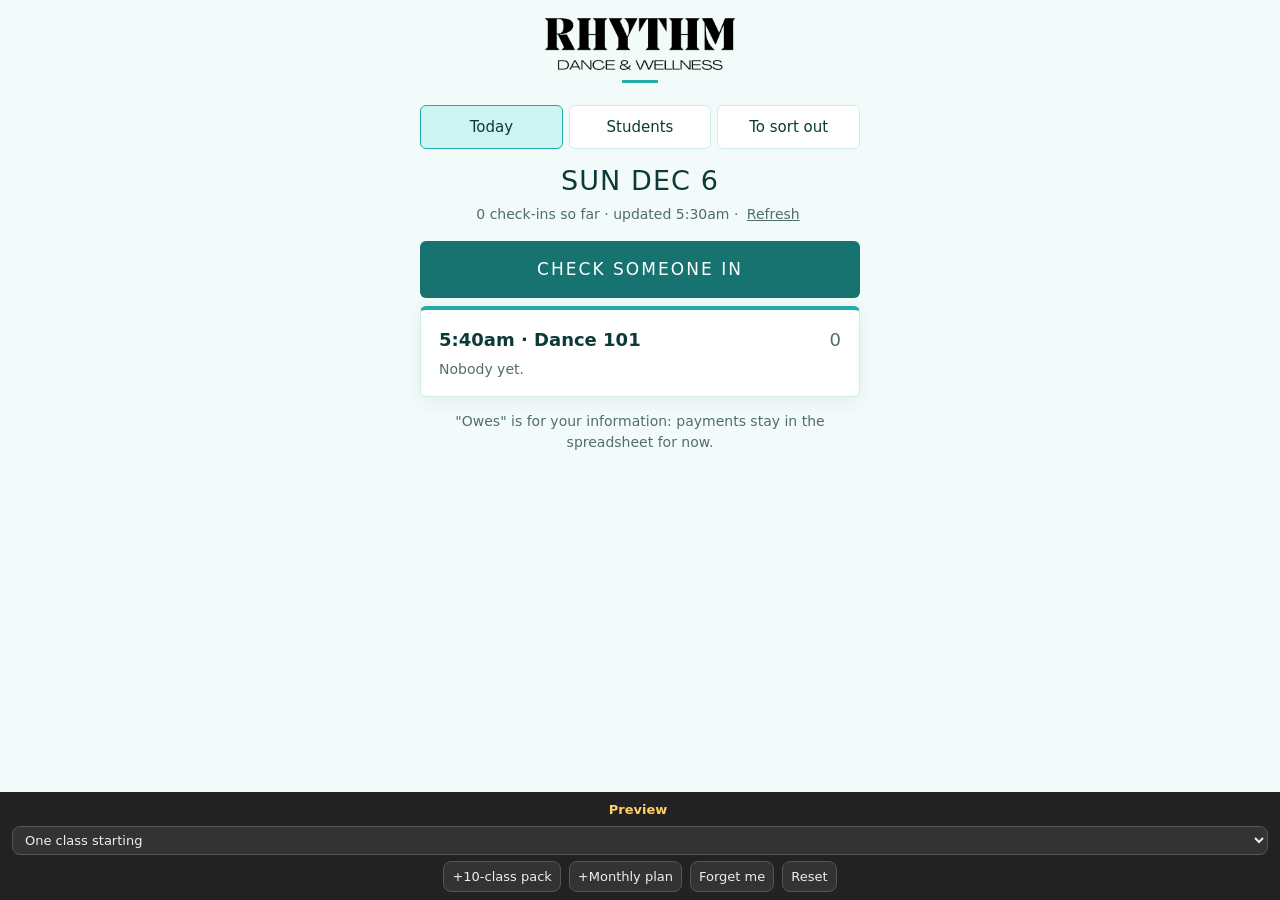
==== web/owner.html @ f5e7a421 "Owner page: today's classes, monthly plans, class passes and visits to sort out, from her phone web/" ====
<!doctype html>
<html lang="en">
<head>
  <meta charset="utf-8">
  <meta name="viewport" content="width=device-width, initial-scale=1, viewport-fit=cover">
  <meta name="theme-color" content="#21ada8">
  <meta name="robots" content="noindex">
  <!-- The owner's page. Same rules as the check-in page: itself, the Google Font and the Apps Script API. -->
  <meta http-equiv="Content-Security-Policy" content="default-src 'self'; script-src 'self'; style-src 'self' 'unsafe-inline' https://fonts.googleapis.com; font-src https://fonts.gstatic.com; img-src 'self'; connect-src 'self' https://script.google.com https://script.googleusercontent.com; base-uri 'none'; form-action 'none'; object-src 'none'">
  <!-- The link carries its key after the #, which browsers never send anywhere; this keeps it out of other sites' logs too. -->
  <meta name="referrer" content="no-referrer">
  <title>Studio</title>
  <link rel="preconnect" href="https://fonts.googleapis.com">
  <link rel="preconnect" href="https://fonts.gstatic.com" crossorigin>
  <link rel="stylesheet" href="https://fonts.googleapis.com/css2?family=Jost:wght@300;400;500;600&display=swap">
  <link rel="stylesheet" href="style.css">
</head>
<body class="owner">
  <header class="top">
    <img class="logo" src="logo.png" alt="" width="560" height="153">
    <span id="studio"></span>
  </header>
  <nav class="tabs" id="tabs" hidden>
    <button type="button" data-tab="today">Today</button>
    <button type="button" data-tab="students">Students</button>
    <button type="button" data-tab="extras">To sort out <span class="count" id="extras-count" hidden></span></button>
  </nav>
  <main id="app" aria-live="polite">
    <div class="card center"><div class="spinner" aria-hidden="true"></div></div>
  </main>
  <noscript><p class="card">Please turn on JavaScript.</p></noscript>
  <script src="config.js"></script>
  <script src="owner.js"></script>
</body>
</html>
---- web/style.css ----
/* Colours and type follow the studio's Wix site (rhythmdw.com): its teal #21ADA8,
   white space, and light geometric capitals. The site's Avenir / Brandon Grotesque
   are licensed fonts, so Jost (free, Google Fonts) stands in for both. */
:root {
  --bg: #f2fbfa;
  --card: #ffffff;
  --ink: #0b3a38;
  --muted: #4f6e6c;
  --line: #cfeceb;
  --teal: #21ada8;         /* the studio's accent */
  --brand: #167370;        /* deeper teal from their palette: readable white text on buttons */
  --brand-ink: #ffffff;
  --ok: #167370;
  --ok-soft: #ccf5f4;
  --warn-soft: #fff4e0;
  --warn-ink: #7a4f00;
  --venmo: #008cff;
  --radius: 6px;
  --shadow: 0 4px 18px rgba(11, 58, 56, 0.07);
  --display: "Jost", "Avenir Next", Avenir, "Century Gothic", system-ui, sans-serif;
}
@media (prefers-color-scheme: dark) {
  :root {
    --bg: #082826;
    --card: #0e3533;
    --ink: #e9f8f7;
    --muted: #9cc4c1;
    --line: #1d4c49;
    --teal: #40dad5;
    --brand: #21ada8;
    --brand-ink: #04201f;
    --ok: #7fe7e3;
    --ok-soft: #164745;
    --warn-soft: #3a2c12;
    --warn-ink: #f3c46b;
    --shadow: none;
  }
}

* { box-sizing: border-box; }
html, body { margin: 0; }
body {
  background: var(--bg);
  color: var(--ink);
  font: 17px/1.5 var(--display);
  font-weight: 400;
  min-height: 100vh;
  padding: 0 16px calc(24px + env(safe-area-inset-bottom));
  -webkit-text-size-adjust: 100%;
}
.top {
  text-align: center;
  padding: calc(18px + env(safe-area-inset-top)) 0 10px;
  font-weight: 600;
  letter-spacing: 0.22em;
  text-transform: uppercase;
  font-size: 15px;
  color: var(--ink);
}
.top::after {  /* a short teal rule under the name, like the site's teal panels */
  content: ""; display: block; width: 36px; height: 3px;
  margin: 10px auto 0; background: var(--teal);
}
.logo { display: block; width: 190px; max-width: 60%; height: auto; margin: 0 auto; }
@media (prefers-color-scheme: dark) { .logo { filter: invert(1); } }  /* black logo → white */
/* With the logo showing, the name stays for screen readers and the tab title only. */
.top:not(.nologo) #studio {
  position: absolute; width: 1px; height: 1px; overflow: hidden; clip: rect(0 0 0 0); white-space: nowrap;
}
.nologo .logo { display: none; }
.envbadge {
  display: inline-block; margin-top: 8px; line-height: 1.4; /* below the logo, not over it */
  padding: 2px 7px; border-radius: 6px;
  background: var(--warn-soft); color: var(--warn-ink); letter-spacing: 0.04em;
}
main { max-width: 440px; margin: 0 auto; }

.card {
  background: var(--card);
  border-radius: var(--radius);
  box-shadow: var(--shadow);
  border: 1px solid var(--line);
  border-top: 4px solid var(--teal);
  padding: 26px 22px;
  margin: 8px 0 14px;
}
.center { text-align: center; }
h1 {
  font-size: 27px; line-height: 1.2; margin: 6px 0 8px;
  font-weight: 300; text-transform: uppercase; letter-spacing: 0.04em;
}
p { margin: 0 0 10px; }
.muted { color: var(--muted); }
.small { font-size: 14px; }

label { display: block; font-weight: 600; font-size: 15px; margin: 14px 0 6px; }
input {
  width: 100%;
  font: inherit;
  padding: 14px 14px;
  border-radius: var(--radius);
  border: 1.5px solid var(--line);
  background: var(--bg);
  color: var(--ink);
}
input:focus { outline: none; border-color: var(--teal); }

.btn {
  display: block;
  width: 100%;
  margin-top: 18px;
  padding: 16px;
  border: 0;
  border-radius: var(--radius);
  background: var(--brand);
  color: var(--brand-ink);
  font: inherit;
  font-weight: 500;
  letter-spacing: 0.12em;
  text-transform: uppercase;
  text-align: center;
  text-decoration: none;
  cursor: pointer;
}
.btn:disabled { opacity: 0.6; }
.btn.secondary { background: transparent; color: var(--brand); border: 1.5px solid var(--teal); }
@media (prefers-color-scheme: dark) { .btn.secondary { color: var(--teal); } }
.btn.venmo { background: var(--venmo); color: #fff; letter-spacing: 0.02em; text-transform: none; font-weight: 600; }
.btn + .btn { margin-top: 10px; }
.linkish {
  background: none; border: 0; padding: 4px; font: inherit; font-size: 14px;
  color: var(--muted); text-decoration: underline; cursor: pointer;
}

.error { background: var(--warn-soft); color: var(--warn-ink); border-radius: 12px; padding: 10px 12px; font-size: 15px; margin-top: 12px; }

.check {
  width: 92px; height: 92px; margin: 2px auto 8px;
  border-radius: 50%; background: var(--ok-soft);
  display: grid; place-items: center;
  animation: pop 0.35s ease-out both;
}
.check svg { width: 52px; height: 52px; }
.check path {
  fill: none; stroke: var(--ok); stroke-width: 7; stroke-linecap: round; stroke-linejoin: round;
  stroke-dasharray: 70; stroke-dashoffset: 70;
  animation: draw 0.4s 0.2s ease-out forwards;
}
@keyframes pop { from { transform: scale(0.6); opacity: 0; } to { transform: scale(1); opacity: 1; } }
@keyframes draw { to { stroke-dashoffset: 0; } }

.klass { font-size: 18px; font-weight: 500; margin-bottom: 2px; }
.acct {
  margin-top: 18px; padding: 14px 16px; border-radius: var(--radius);
  background: var(--bg); text-align: left; font-size: 16px;
}
.acct b { font-weight: 700; }
.acct .row { display: flex; justify-content: space-between; align-items: baseline; gap: 12px; }
.acct .amount { font-size: 24px; font-weight: 500; }
.paid { color: var(--ok); font-weight: 700; }

.acct hr { border: 0; border-top: 1px solid var(--line); margin: 12px 0; }

.klasses { list-style: none; padding: 0; margin: 4px 0 0; text-align: left; }
.klasses li { display: flex; justify-content: space-between; align-items: baseline; gap: 12px; padding: 6px 0; border-bottom: 1px solid var(--line); }
.klasses li:last-child { border-bottom: 0; }
.klasses .klass { margin: 0; }
/* Time, with how it's covered under it ("no charge", "$17"): each on one line, never split. */
.klasses .when { flex: none; text-align: right; white-space: nowrap; }
.klasses .how { display: block; font-size: 14px; }

.picks { margin-top: 12px; }
.pick {
  display: flex; align-items: center; gap: 12px;
  margin: 8px 0 0; padding: 14px; border-radius: var(--radius);
  border: 1.5px solid var(--line); font-size: 17px; cursor: pointer;
}
.pick:has(input:checked:not(:disabled)) { border-color: var(--teal); background: var(--bg); }
.pick input { width: 22px; height: 22px; margin: 0; flex: none; accent-color: var(--brand); }
.pick .pname { flex: 1; }
.pick .time { font-weight: 600; color: var(--muted); }
.pick.done { cursor: default; opacity: 0.7; }
.pick.done .time { color: var(--ok); }

.spinner {
  width: 36px; height: 36px; margin: 18px auto;
  border-radius: 50%; border: 4px solid var(--line); border-top-color: var(--teal);
  animation: spin 0.8s linear infinite;
}
@keyframes spin { to { transform: rotate(360deg); } }

.foot { text-align: center; margin-top: 4px; }
.chatmini { color: var(--muted); margin: 0 0 6px; }
.chatmini a { color: var(--brand); }
.chatmini .linkish { font-size: inherit; }
@media (prefers-color-scheme: dark) { .chatmini a { color: var(--teal); } }

@media (prefers-reduced-motion: reduce) {
  .check, .check path, .spinner { animation-duration: 0.01s; }
}

/* ------------------------------------------------ owner page (owner.html) */
.tabs {
  display: flex; gap: 6px; max-width: 440px; margin: 6px auto 10px;
  position: sticky; top: 0; z-index: 2; background: var(--bg); padding: 6px 0;
}
.tabs[hidden] { display: none; }
.tabs button {
  flex: 1; font: inherit; font-size: 15px; font-weight: 500; padding: 10px 6px;
  border: 1.5px solid var(--line); border-radius: var(--radius); background: var(--card); color: var(--ink); cursor: pointer;
}
.tabs button.on { border-color: var(--teal); background: var(--ok-soft); }
.tabs .count {
  display: inline-block; min-width: 20px; padding: 0 6px; border-radius: 10px;
  background: var(--warn-soft); color: var(--warn-ink); font-size: 13px; font-weight: 600;
}
.tabs .count[hidden] { display: none; }
.owner .headline { text-align: center; margin: 4px 0 2px; }
.owner .headline h1 { margin-bottom: 2px; }
.owner .btn { margin-top: 12px; }
.card.slim { padding: 16px 18px; }
.owner h2 { font-size: 18px; font-weight: 600; margin: 0 0 6px; display: flex; justify-content: space-between; gap: 10px; }
.owner h2 .n { font-weight: 400; color: var(--muted); white-space: nowrap; }
.people { list-style: none; margin: 4px 0 0; padding: 0; }
.people li { display: flex; justify-content: space-between; align-items: baseline; gap: 12px; padding: 7px 0; border-top: 1px solid var(--line); }
.people .how { text-align: right; color: var(--muted); font-size: 15px; white-space: nowrap; }
.people .owes { display: block; font-size: 13px; color: var(--warn-ink); }
.list { list-style: none; margin: 10px 0 0; padding: 0; }
.list li + li { margin-top: 6px; }
.list button {
  display: block; width: 100%; text-align: left; font: inherit; color: var(--ink); cursor: pointer;
  padding: 12px 14px; border: 1px solid var(--line); border-radius: var(--radius); background: var(--card);
}
.list button b { display: block; font-weight: 500; }
.list.compact { margin-top: 6px; }
.list.compact button { padding: 8px 12px; }
.planrow { display: flex; justify-content: space-between; align-items: center; gap: 12px; padding: 8px 0; border-top: 1px solid var(--line); }
.btn.small { width: auto; flex: none; margin: 0; padding: 8px 12px; font-size: 13px; letter-spacing: 0.06em; }
select {
  width: 100%; font: inherit; padding: 12px; border-radius: var(--radius);
  border: 1.5px solid var(--line); background: var(--bg); color: var(--ink);
}
input + input, select + input { margin-top: 8px; }
.done { background: var(--ok-soft); color: var(--ink); border-radius: 12px; padding: 10px 12px; font-size: 15px; margin: 6px 0 10px; }
.owner .error { margin: 6px 0 10px; }

/* Preview-mode toolbar (mock.js only) */
.mockbar {
  position: fixed; left: 0; right: 0; bottom: 0;
  background: #222; color: #eee; font-size: 13px;
  padding: 8px 12px calc(8px + env(safe-area-inset-bottom));
  display: flex; flex-wrap: wrap; gap: 6px 8px; align-items: center; justify-content: center;
}
.mockbar b { color: #ffd166; margin-right: 4px; }
.mockbar select, .mockbar button {
  font: inherit; font-size: 13px; padding: 5px 8px; border-radius: 8px;
  border: 1px solid #555; background: #333; color: #eee; cursor: pointer;
}
body.mock { padding-bottom: 120px; }
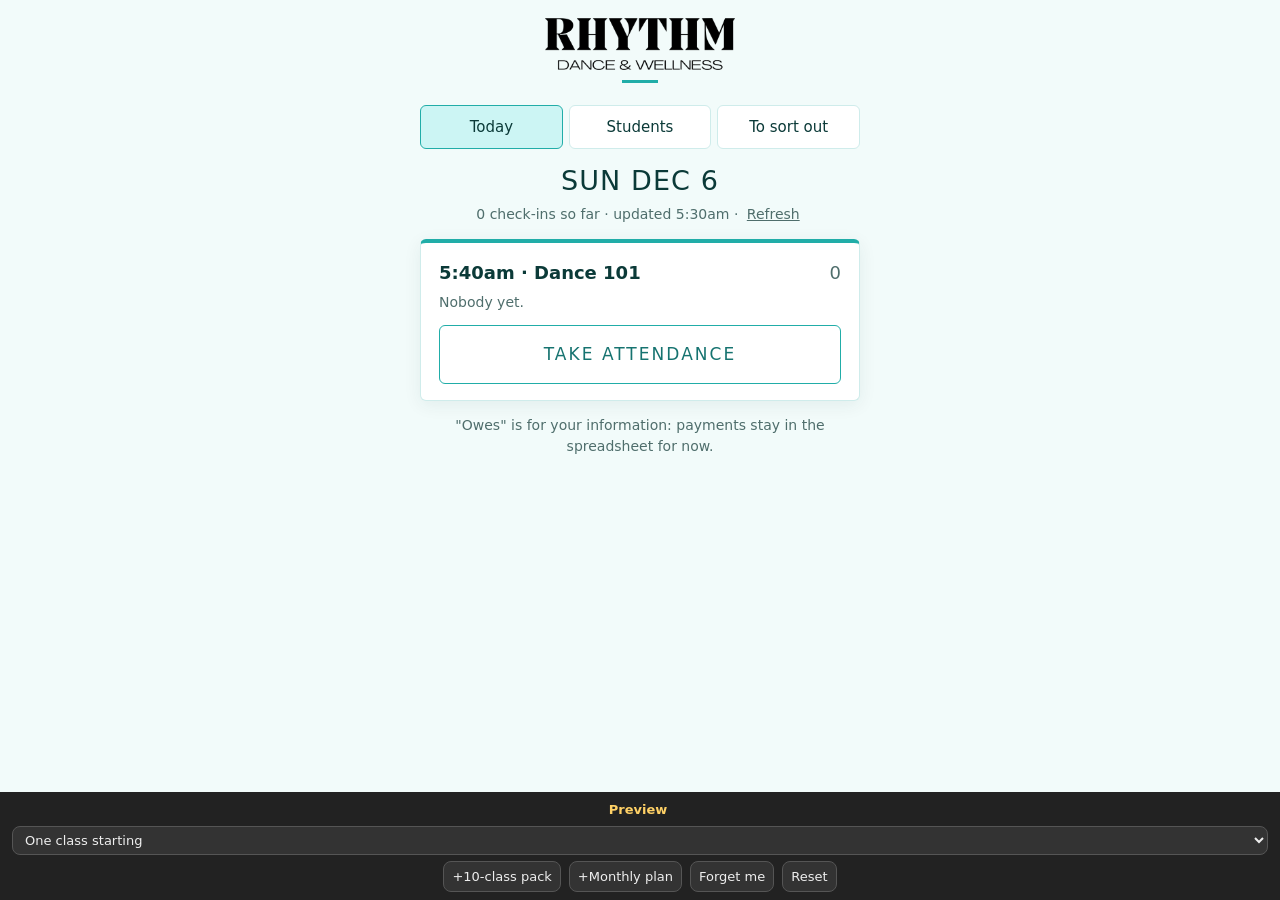
==== commit 4d138ded: "Faster: Today tab rewritten after the answer, owner reads skip the lock, owner tabs show cached data" ====
--- a/web/owner.html
+++ b/web/owner.html
@@ -12,6 +12,10 @@
   <title>Studio</title>
   <link rel="preconnect" href="https://fonts.googleapis.com">
   <link rel="preconnect" href="https://fonts.gstatic.com" crossorigin>
+  <!-- The API: the connection is opened while the page loads, not when the first request goes out.
+       Apps Script answers from script.google.com, then a redirect to script.googleusercontent.com. -->
+  <link rel="preconnect" href="https://script.google.com" crossorigin>
+  <link rel="preconnect" href="https://script.googleusercontent.com" crossorigin>
   <link rel="stylesheet" href="https://fonts.googleapis.com/css2?family=Jost:wght@300;400;500;600&display=swap">
   <link rel="stylesheet" href="style.css">
 </head>
--- a/web/style.css
+++ b/web/style.css
@@ -241,7 +241,13 @@
   border: 1.5px solid var(--line); background: var(--bg); color: var(--ink);
 }
 input + input, select + input { margin-top: 8px; }
-.done { background: var(--ok-soft); color: var(--ink); border-radius: 12px; padding: 10px 12px; font-size: 15px; margin: 6px 0 10px; }
+.people .by { display: block; font-size: 13px; color: var(--muted); }
+.people .remove { font-size: 12px; margin-left: 6px; padding: 2px 4px; vertical-align: 1px; }
+.owner .group { margin: 16px 0 0; font-size: 13px; font-weight: 600; letter-spacing: 0.08em; text-transform: uppercase; color: var(--muted); }
+.owner .pick[hidden] { display: none; }
+.stickybar { position: sticky; bottom: 0; padding: 8px 0 calc(8px + env(safe-area-inset-bottom)); background: var(--bg); }
+.stickybar .btn { margin-top: 0; }
+.flash { background: var(--ok-soft); color: var(--ink); border-radius: 12px; padding: 10px 12px; font-size: 15px; margin: 6px 0 10px; }
 .owner .error { margin: 6px 0 10px; }
 
 /* Preview-mode toolbar (mock.js only) */
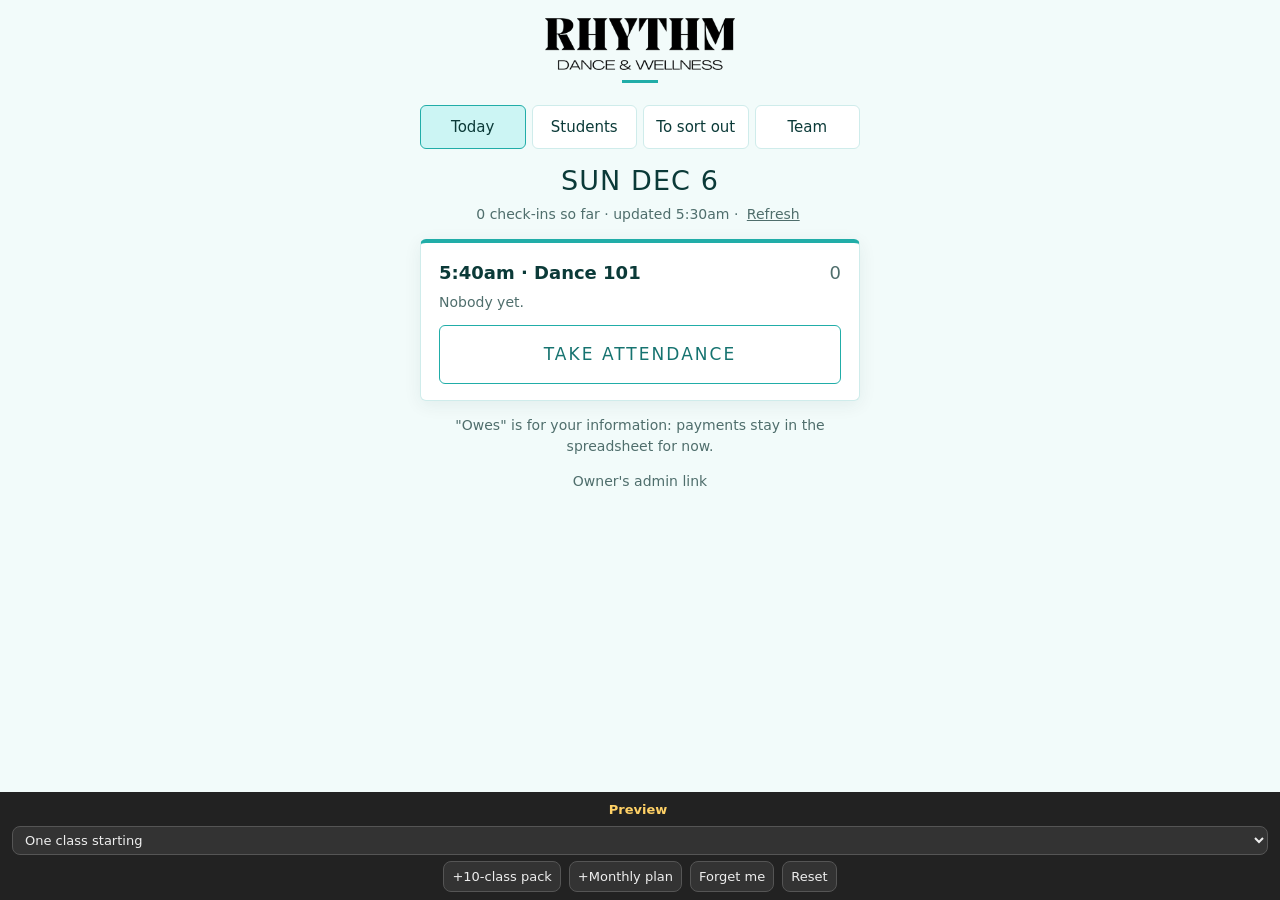
==== commit 8a2b78ef: "Studio page: admin and teacher links; admins make teacher links on a Team tab Teacher links see only" ====
--- a/web/owner.html
+++ b/web/owner.html
@@ -5,7 +5,7 @@
   <meta name="viewport" content="width=device-width, initial-scale=1, viewport-fit=cover">
   <meta name="theme-color" content="#21ada8">
   <meta name="robots" content="noindex">
-  <!-- The owner's page. Same rules as the check-in page: itself, the Google Font and the Apps Script API. -->
+  <!-- The studio page for admins and teachers. Same rules as the check-in page: itself, the Google Font and the Apps Script API. -->
   <meta http-equiv="Content-Security-Policy" content="default-src 'self'; script-src 'self'; style-src 'self' 'unsafe-inline' https://fonts.googleapis.com; font-src https://fonts.gstatic.com; img-src 'self'; connect-src 'self' https://script.google.com https://script.googleusercontent.com; base-uri 'none'; form-action 'none'; object-src 'none'">
   <!-- The link carries its key after the #, which browsers never send anywhere; this keeps it out of other sites' logs too. -->
   <meta name="referrer" content="no-referrer">
@@ -28,6 +28,7 @@
     <button type="button" data-tab="today">Today</button>
     <button type="button" data-tab="students">Students</button>
     <button type="button" data-tab="extras">To sort out <span class="count" id="extras-count" hidden></span></button>
+    <button type="button" data-tab="team">Team</button>
   </nav>
   <main id="app" aria-live="polite">
     <div class="card center"><div class="spinner" aria-hidden="true"></div></div>
